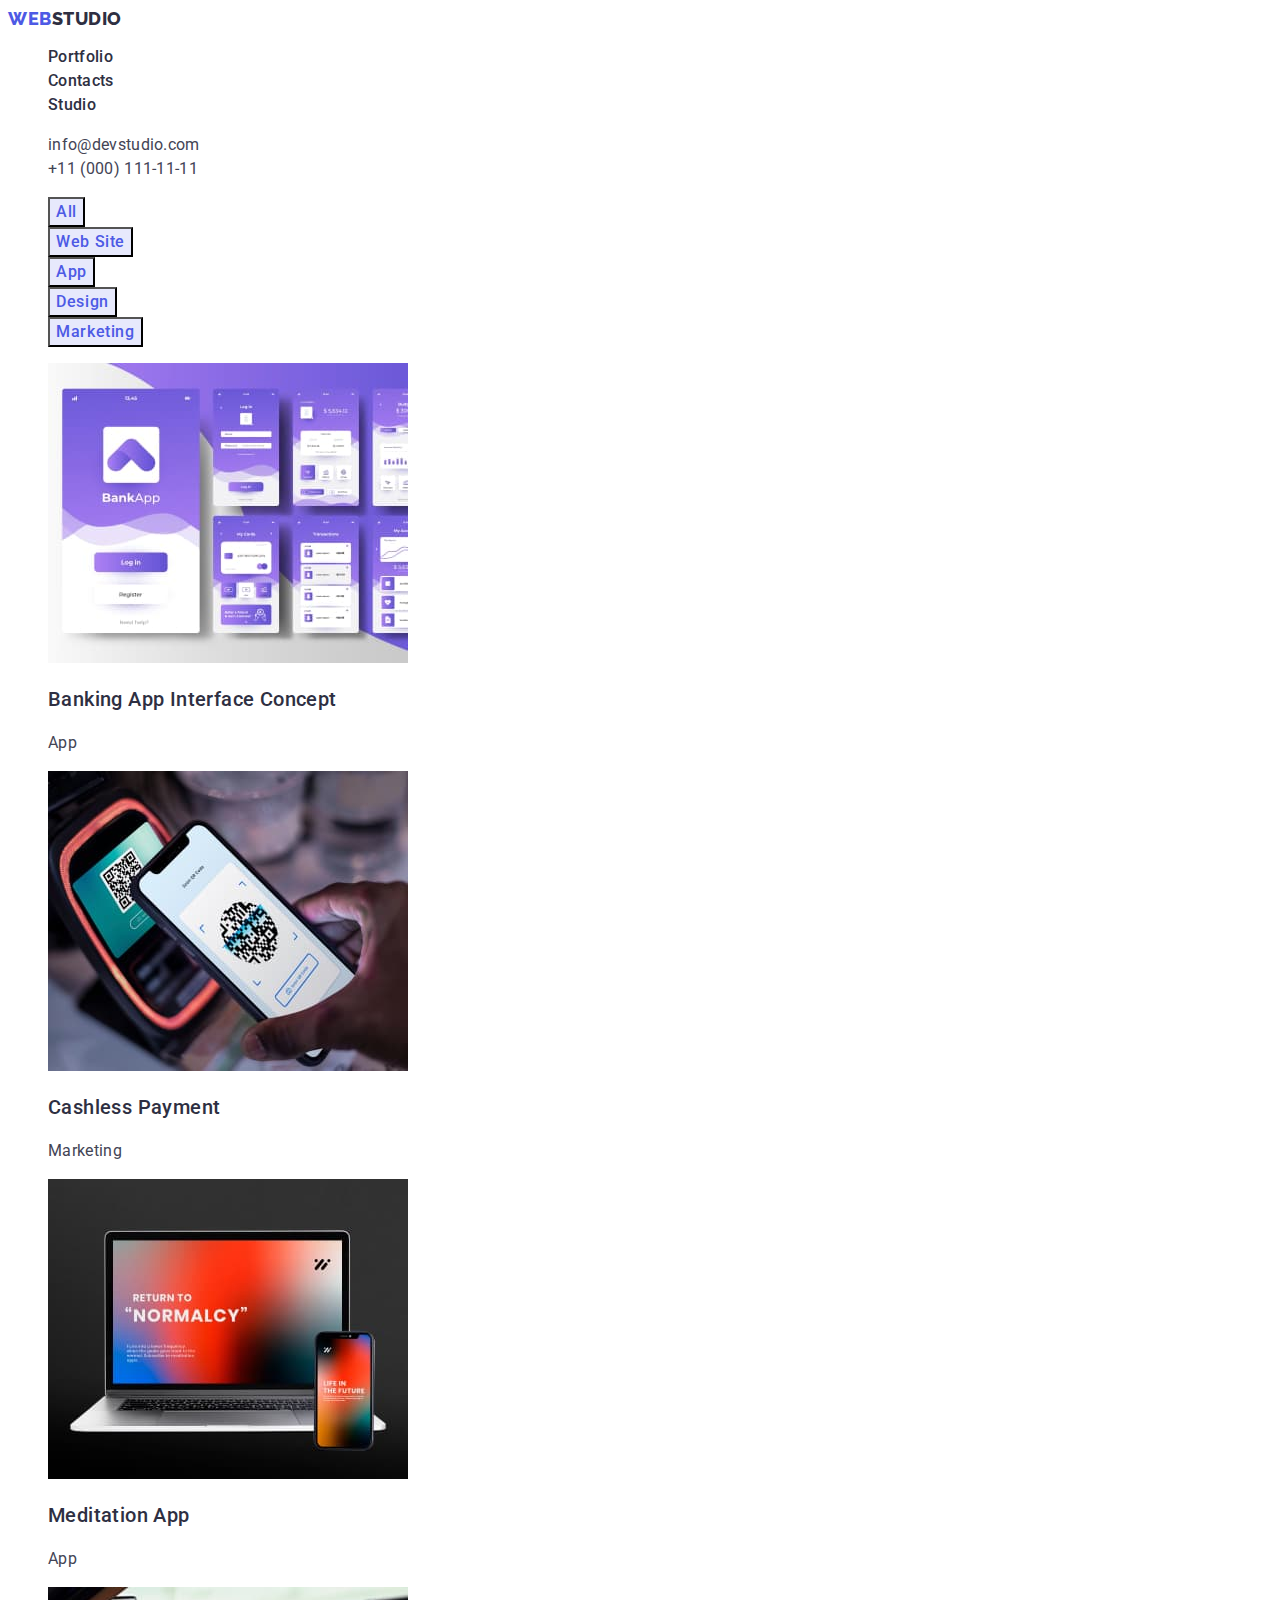
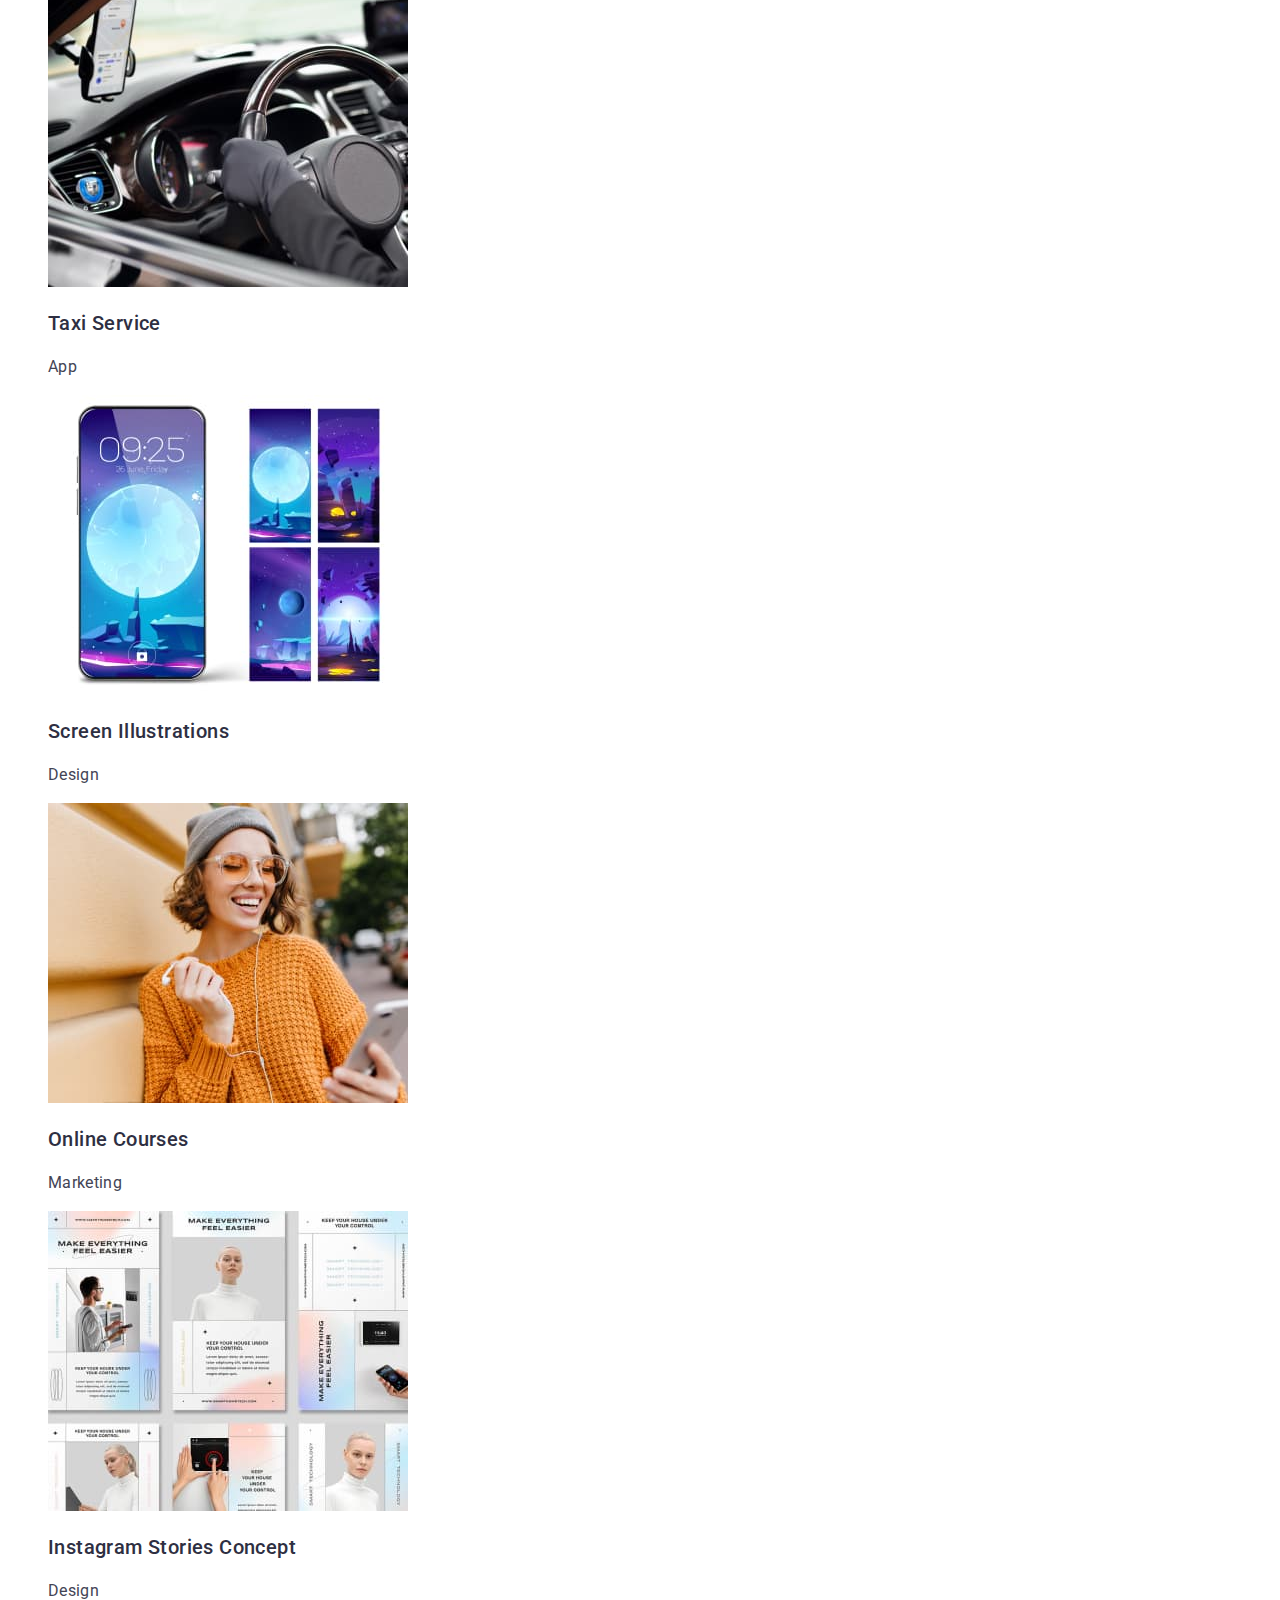
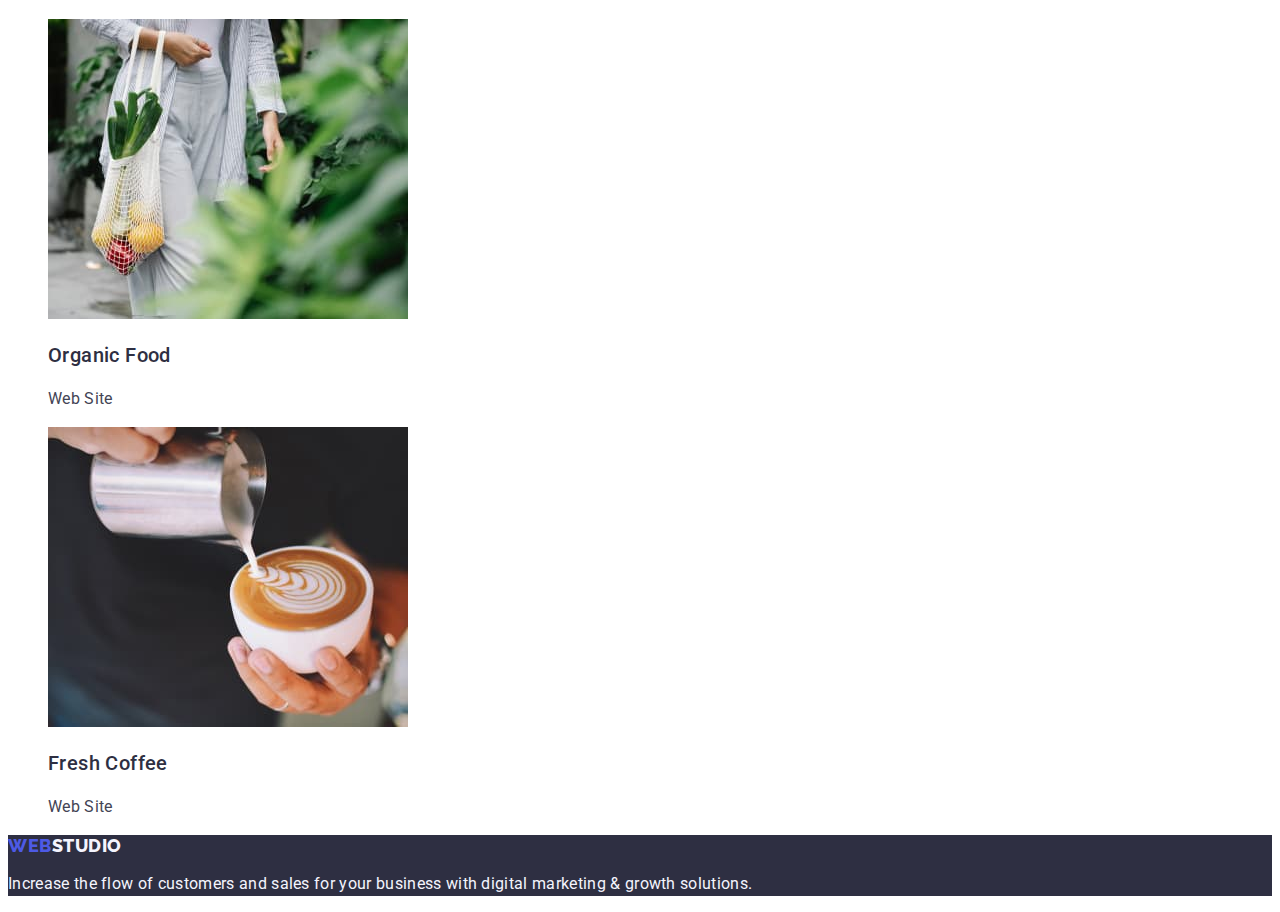
==== portfolio.html @ 5ce27ad2 "css-hm2" ====
<!DOCTYPE html>
<html lang="en">
  <head>
    <meta charset="UTF-8" />
    <meta http-equiv="X-UA-Compatible" content="IE=edge" />
    <meta name="viewport" content="width=device-width, initial-scale=1.0" />
    <title>Portfolio</title>
    <link rel="stylesheet" href="./css/styles.css" />
    <link rel="preconnect" href="https://fonts.googleapis.com" />
    <link rel="preconnect" href="https://fonts.gstatic.com" crossorigin />
    <link
      href="https://fonts.googleapis.com/css2?family=Raleway:wght@800&family=Roboto:wght@400;500;700&display=swap"
      rel="stylesheet"
    />
  </head>
  <body>
    <header class="header">
      <nav class="header-nav">
        <a class="logo link" href="./index.html"
          >Web<span class="logo-span h-span">Studio</span></a
        >
        <ul class="header-list list">
          <li class="header-address-item">
            <a class="header-link link" href="./portfolio.html">Portfolio</a>
          </li>
          <li class="header-address-item">
            <a class="header-link link" href="">Contacts</a>
          </li>
          <li class="header-address-item">
            <a class="header-link link" href="">Studio</a>
          </li>
        </ul>
      </nav>
      <address class="header-address">
        <ul class="header-address-list list">
          <li class="header-address-item">
            <a class="header-address-link link" href="mailto:info@devstudio.com"
              >info@devstudio.com</a
            ><br />
          </li>
          <li class="header-address-item">
            <a class="header-address-link link" href="tel:+110001111111"
              >+11 (000) 111-11-11</a
            >
          </li>
        </ul>
      </address>
    </header>

    <main>
      <h2 hidden>Menu</h2>
      <ul class="portfolio-list list">
        <li class="portfolio-item">
          <button class="portfolio-btn btn" type="button">All</button>
        </li>
        <li class="portfolio-item">
          <button class="portfolio-btn btn" type="button">Web Site</button>
        </li>
        <li class="portfolio-item">
          <button class="portfolio-btn btn" type="button">App</button>
        </li>
        <li class="portfolio-item">
          <button class="portfolio-btn btn" type="button">Design</button>
        </li>
        <li class="portfolio-item">
          <button class="portfolio-btn btn" type="button">Marketing</button>
        </li>
      </ul>

      <ul class="example-list list">
        <li class="example-item">
          <a class="example-link link" href="">
            <img
              src="./images/prt1.jpg"
              alt="banking app"
              width="360"
              height="300"
              class="example-img"
            />
            <h3 class="example-title third-title">
              Banking App Interface Concept
            </h3>
            <p class="example-text text">App</p>
          </a>
        </li>
        <li class="example-item">
          <a class="example-link link" href="">
            <img
              src="./images/prt2.jpg"
              alt="payment"
              width="360"
              height="300"
              class="example-img"
            />
            <h3 class="example-title third-title">Cashless Payment</h3>
            <p class="example-text text">Marketing</p>
          </a>
        </li>
        <li class="example-item">
          <a class="example-link link" href="">
            <img
              src="./images/prt3.jpg"
              alt="meditation app"
              width="360"
              height="300"
              class="example-img"
            />
            <h3 class="example-title third-title">Meditation App</h3>
            <p class="example-text text">App</p>
          </a>
        </li>
        <li class="example-item">
          <a class="example-link link" href="">
            <img
              src="./images/prt4.jpg"
              alt="taxi"
              width="360"
              height="300"
              class="example-img"
            />
            <h3 class="example-title third-title">Taxi Service</h3>
            <p class="example-text text">App</p>
          </a>
        </li>
        <li class="example-item">
          <a class="example-link link" href="">
            <img
              src="./images/prt5.jpg"
              alt="screen"
              width="360"
              height="300"
              class="example-img"
            />
            <h3 class="example-title third-title">Screen Illustrations</h3>
            <p class="example-text text">Design</p>
          </a>
        </li>
        <li class="example-item">
          <a class="example-link link" href="">
            <img
              src="./images/prt6.jpg"
              alt="online courses"
              width="360"
              height="300"
              class="example-img"
            />
            <h3 class="example-title third-title">Online Courses</h3>
            <p class="example-text text">Marketing</p>
          </a>
        </li>
        <li class="example-item">
          <a class="example-link link" href="">
            <img
              src="./images/prt7.jpg"
              alt="instagram stories"
              width="360"
              height="300"
              class="example-img"
            />
            <h3 class="example-title third-title">Instagram Stories Concept</h3>
            <p class="example-text text">Design</p>
          </a>
        </li>
        <li class="example-item">
          <a class="example-link link" href="">
            <img
              src="./images/prt8.jpg"
              alt="healthy food"
              width="360"
              height="300"
              class="example-img"
            />
            <h3 class="example-title third-title">Organic Food</h3>
            <p class="example-text text">Web Site</p>
          </a>
        </li>
        <li class="example-item">
          <a class="example-link link" href="">
            <img
              src="./images/prt9.jpg"
              alt="coffee"
              width="360"
              height="300"
              class="example-img"
            />
            <h3 class="example-title third-title">Fresh Coffee</h3>
            <p class="example-text text">Web Site</p>
          </a>
        </li>
      </ul>
    </main>

    <footer class="footer">
      <a class="logo link" href="./index.html"
        >Web<span class="logo-span f-span">Studio</span></a
      >
      <p class="footer-text">
        Increase the flow of customers and sales for your business with digital
        marketing & growth solutions.
      </p>
    </footer>
  </body>
</html>
---- css/styles.css ----
body {
    font-family: 'Roboto', sans-serif;
    color: #434455;
}

.list {
    list-style: none;
}

.link {
    text-decoration: none;
}

:root {
    --title-color: #2E2F42;
    --typical-lh: 1.5;
}

.second-title {
    font-size: 36px;
    line-height: 1.11;
    letter-spacing: 0.02em;
    color: var(--title-color);
}

.third-title {
    font-weight: 500;
    font-size: 20px;
    line-height: 1.2;
    letter-spacing: 0.02em;
    color: var(--title-color);
}

.text {
    font-size: 16px;
    line-height: var(--typical-lh);
    letter-spacing: 0.02em;
}

.btn {
    font-family: inherit;
    font-weight: 500;
    font-size: 16px;
    line-height: var(--typical-lh);
    letter-spacing: 0.04em;
    cursor: pointer;
}

/*-----------HEADER-------------*/

.header {}

.header-nav {}

.logo {
    font-family: 'Raleway', sans-serif;
    font-weight: 800;
    font-size: 18px;
    line-height: 1, 17;
    letter-spacing: 0.03em;
    text-transform: uppercase;
    color: #4d5ae5;
}

.logo-span {
    font-family: 'Raleway', sans-serif;
    font-weight: 800;
    font-size: 18px;
    line-height: 1.17;
    letter-spacing: 0.03em;
    text-transform: uppercase;
}

.h-span {
    color: #2E2F42;
}

.header-list {}

.header-address-item {}

.header-link {
    font-weight: 500;
    font-size: 16px;
    line-height: var(--typical-lh);
    letter-spacing: 0.02em;
    color: var(--title-color);
}

.header-link:is(:hover, :focus) {
    color: #404BBF;
}

.header-address {}

.header-address-list {}

.header-address-item {}

.header-address-link {
    font-style: normal;
    font-size: 16px;
    line-height: var(--typical-lh);
    letter-spacing: 0.02em;
    color: #434455;
}

.header-address-link:is(:hover, :focus) {
    color: #404BBF;
}

/*-----------HERO-------------*/

.hero {
    background-color: #2E2F42;
}

.hero-title {
    font-weight: 700;
    font-size: 56px;
    line-height: 1.07;
    letter-spacing: 0.02em;
    color: #FFFFFF;
}

.hero-btn {
    background-color: #4D5AE5;
    color: #FFFFFF;
}

.hero-btn:is(:hover, :focus) {
    background-color: #404BBF;
}

/*-----------BENEFITS-------------*/

.benefits {}

.benefits-list {}

.benefits-item {}

.benefits-item-title {}

.benefits-item-text {}

/*-----------WORKS-------------*/

.works {}

.works-title {}

.works-list {}

.works-item {}

.works-item-img {}

/*-----------TEAM-------------*/

.team {
    background-color: #F4F4FD;
    ;
}

.team-title {}

.team-list {}

.team-item {
    background-color: #FFFFFF;
}

.team-item-img {}

.team-item-name {}

.team-item-text {}


/*-----------PORTFOLIO-------------*/
/*--------------MENU-------------*/

.portfolio {}

.portfolio-list {}

.portfolio-item {}

.portfolio-btn {
    background-color: #E7E9FC;
    color: #4D5AE5;

}

.portfolio-btn:is(:hover, :focus) {
    background-color: #404BBF;
    color: #FFFFFF;
}

.example-list {}

.example-item {}

.example-link {}

.example-img {}

.example-title {}

.example-text {
    color: #434455;
}


/*-----------FOOTER-------------*/

.footer {
    background-color: var(--title-color);
}

.f-span {
    color: #F4F4FD;
}

.footer-text {
    font-size: 16px;
    line-height: var(--typical-lh);
    letter-spacing: 0.02em;
    color: #F4F4FD;
}
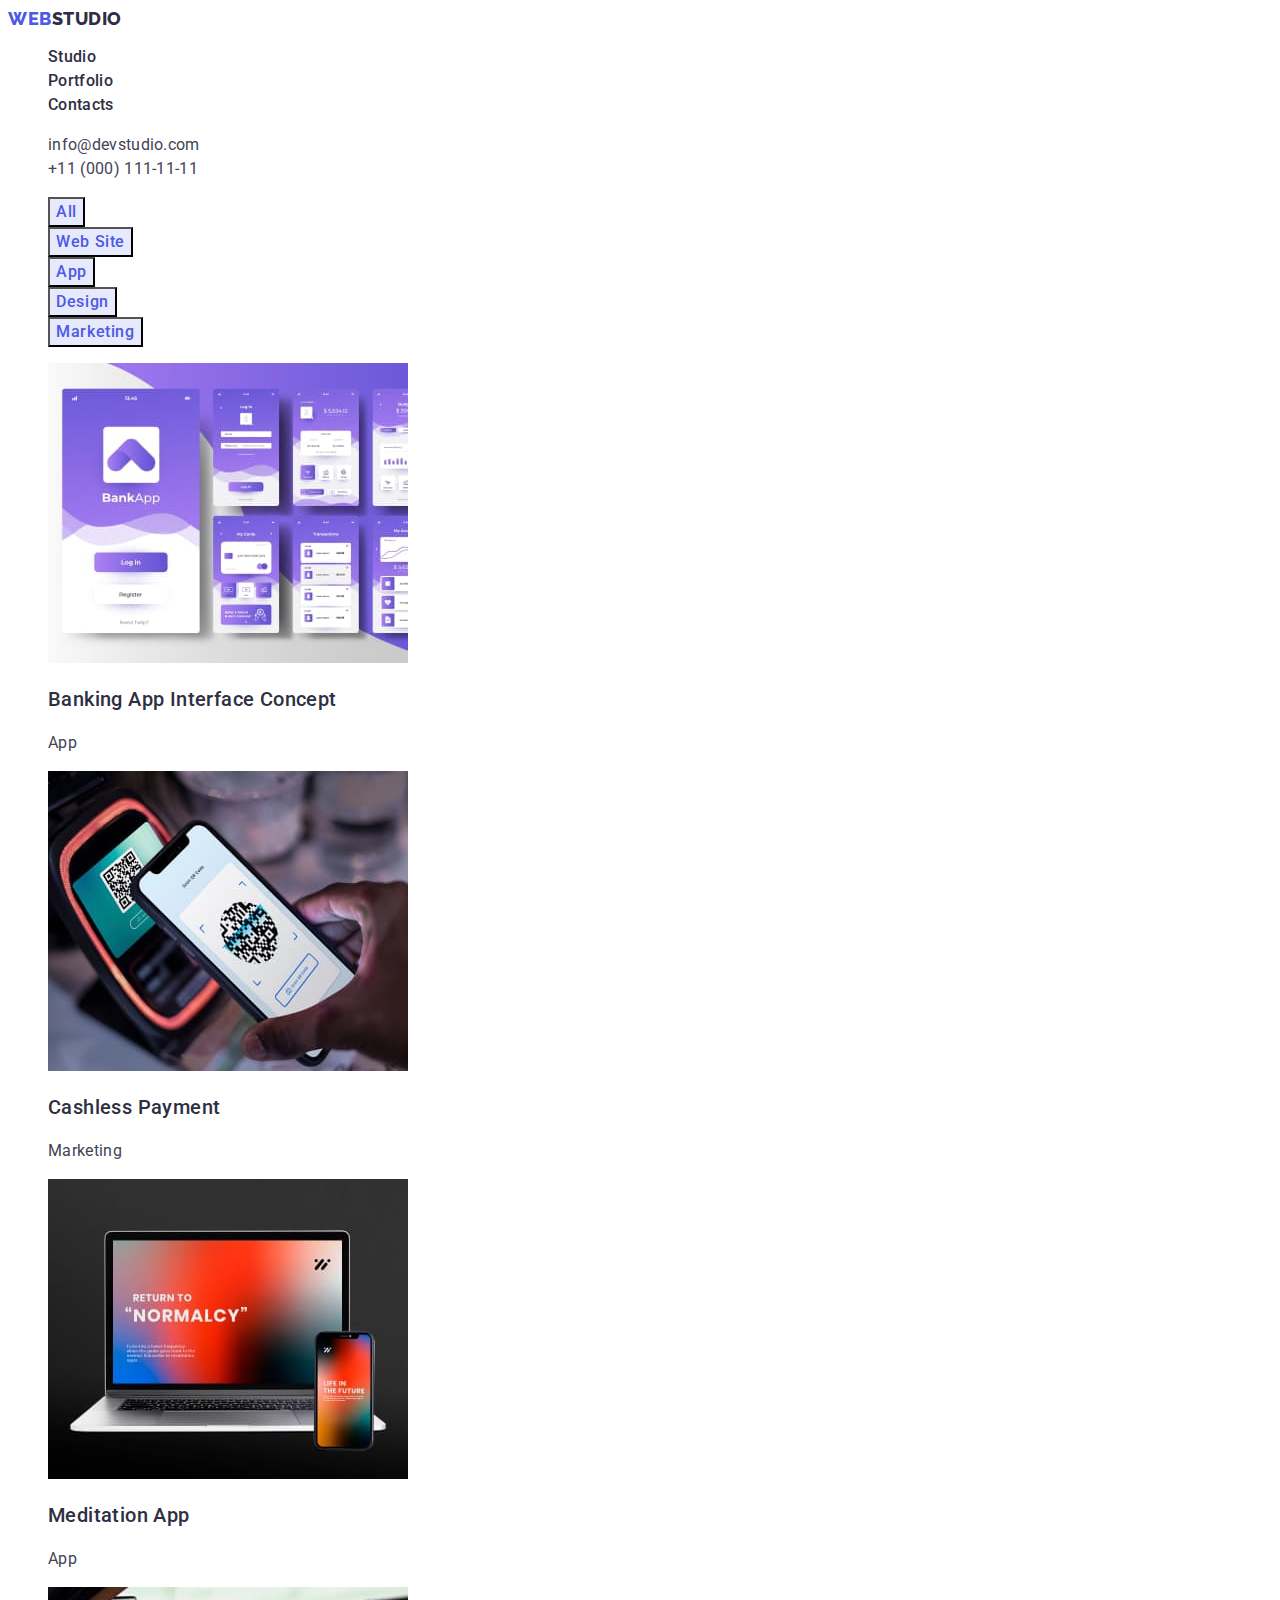
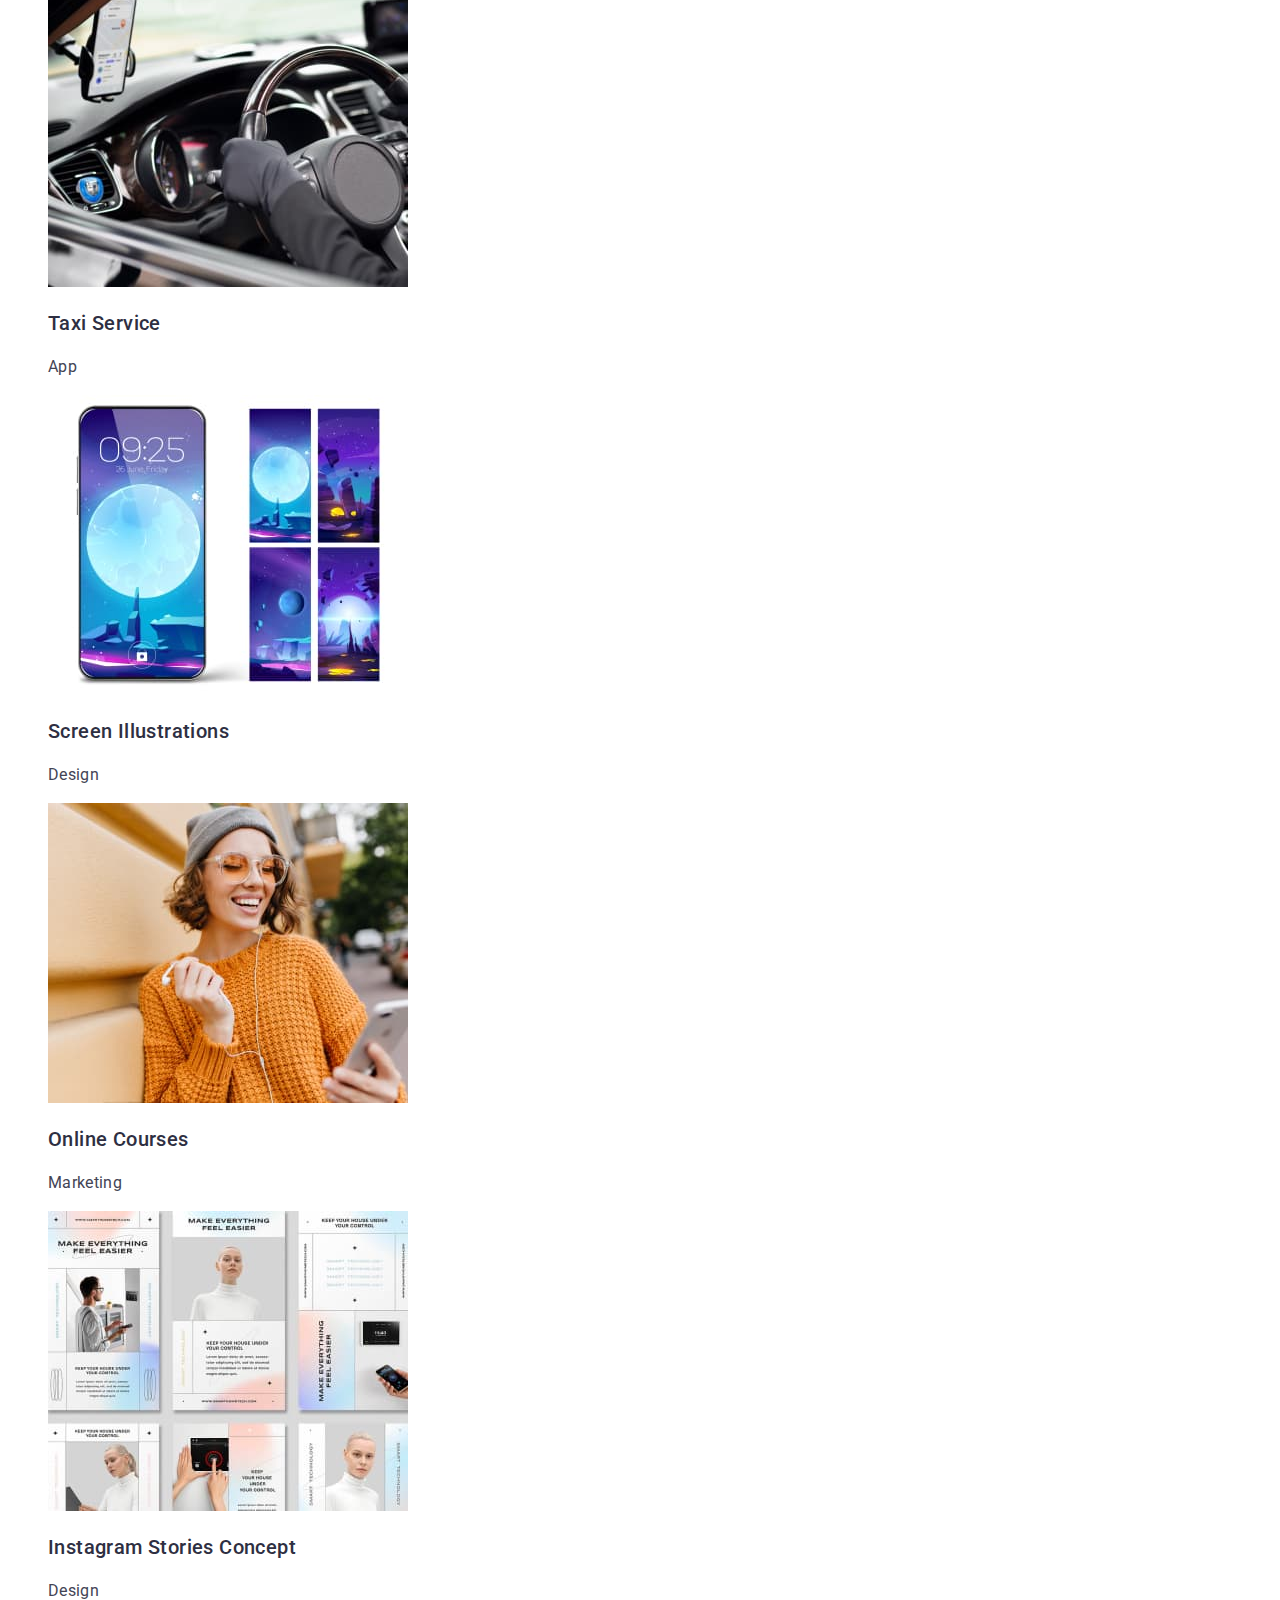
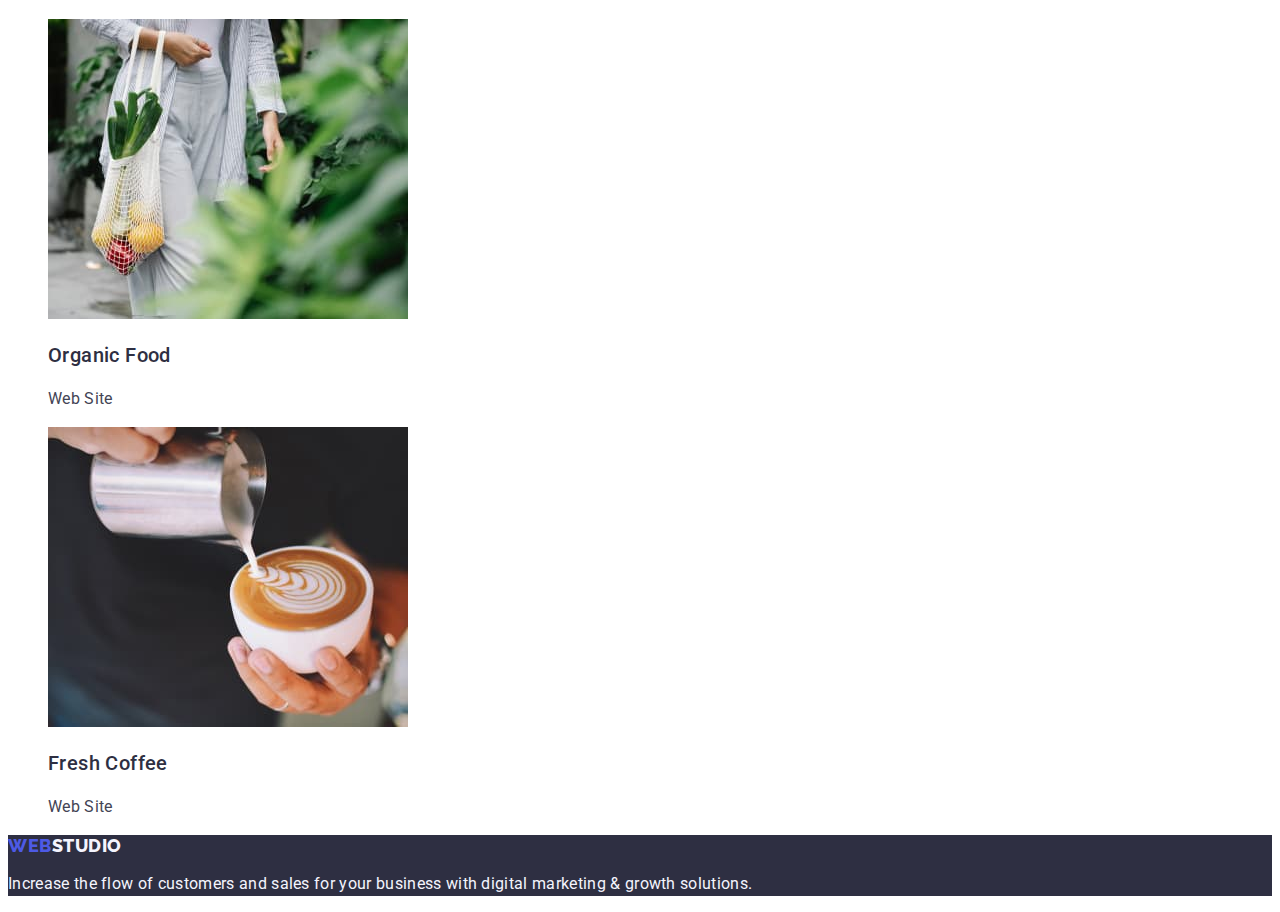
==== commit 5d1000cf: "fix-hm2" ====
--- a/portfolio.html
+++ b/portfolio.html
@@ -21,13 +21,13 @@
         >
         <ul class="header-list list">
           <li class="header-address-item">
+            <a class="header-link link" href="./index.html">Studio</a>
+          </li>
+          <li class="header-address-item">
             <a class="header-link link" href="./portfolio.html">Portfolio</a>
           </li>
           <li class="header-address-item">
             <a class="header-link link" href="">Contacts</a>
-          </li>
-          <li class="header-address-item">
-            <a class="header-link link" href="">Studio</a>
           </li>
         </ul>
       </nav>
@@ -48,146 +48,150 @@
     </header>
 
     <main>
-      <h2 hidden>Menu</h2>
-      <ul class="portfolio-list list">
-        <li class="portfolio-item">
-          <button class="portfolio-btn btn" type="button">All</button>
-        </li>
-        <li class="portfolio-item">
-          <button class="portfolio-btn btn" type="button">Web Site</button>
-        </li>
-        <li class="portfolio-item">
-          <button class="portfolio-btn btn" type="button">App</button>
-        </li>
-        <li class="portfolio-item">
-          <button class="portfolio-btn btn" type="button">Design</button>
-        </li>
-        <li class="portfolio-item">
-          <button class="portfolio-btn btn" type="button">Marketing</button>
-        </li>
-      </ul>
+      <section>
+        <h1 hidden="">Menu</h1>
+        <ul class="portfolio-list list">
+          <li class="portfolio-item">
+            <button class="portfolio-btn btn" type="button">All</button>
+          </li>
+          <li class="portfolio-item">
+            <button class="portfolio-btn btn" type="button">Web Site</button>
+          </li>
+          <li class="portfolio-item">
+            <button class="portfolio-btn btn" type="button">App</button>
+          </li>
+          <li class="portfolio-item">
+            <button class="portfolio-btn btn" type="button">Design</button>
+          </li>
+          <li class="portfolio-item">
+            <button class="portfolio-btn btn" type="button">Marketing</button>
+          </li>
+        </ul>
 
-      <ul class="example-list list">
-        <li class="example-item">
-          <a class="example-link link" href="">
-            <img
-              src="./images/prt1.jpg"
-              alt="banking app"
-              width="360"
-              height="300"
-              class="example-img"
-            />
-            <h3 class="example-title third-title">
-              Banking App Interface Concept
-            </h3>
-            <p class="example-text text">App</p>
-          </a>
-        </li>
-        <li class="example-item">
-          <a class="example-link link" href="">
-            <img
-              src="./images/prt2.jpg"
-              alt="payment"
-              width="360"
-              height="300"
-              class="example-img"
-            />
-            <h3 class="example-title third-title">Cashless Payment</h3>
-            <p class="example-text text">Marketing</p>
-          </a>
-        </li>
-        <li class="example-item">
-          <a class="example-link link" href="">
-            <img
-              src="./images/prt3.jpg"
-              alt="meditation app"
-              width="360"
-              height="300"
-              class="example-img"
-            />
-            <h3 class="example-title third-title">Meditation App</h3>
-            <p class="example-text text">App</p>
-          </a>
-        </li>
-        <li class="example-item">
-          <a class="example-link link" href="">
-            <img
-              src="./images/prt4.jpg"
-              alt="taxi"
-              width="360"
-              height="300"
-              class="example-img"
-            />
-            <h3 class="example-title third-title">Taxi Service</h3>
-            <p class="example-text text">App</p>
-          </a>
-        </li>
-        <li class="example-item">
-          <a class="example-link link" href="">
-            <img
-              src="./images/prt5.jpg"
-              alt="screen"
-              width="360"
-              height="300"
-              class="example-img"
-            />
-            <h3 class="example-title third-title">Screen Illustrations</h3>
-            <p class="example-text text">Design</p>
-          </a>
-        </li>
-        <li class="example-item">
-          <a class="example-link link" href="">
-            <img
-              src="./images/prt6.jpg"
-              alt="online courses"
-              width="360"
-              height="300"
-              class="example-img"
-            />
-            <h3 class="example-title third-title">Online Courses</h3>
-            <p class="example-text text">Marketing</p>
-          </a>
-        </li>
-        <li class="example-item">
-          <a class="example-link link" href="">
-            <img
-              src="./images/prt7.jpg"
-              alt="instagram stories"
-              width="360"
-              height="300"
-              class="example-img"
-            />
-            <h3 class="example-title third-title">Instagram Stories Concept</h3>
-            <p class="example-text text">Design</p>
-          </a>
-        </li>
-        <li class="example-item">
-          <a class="example-link link" href="">
-            <img
-              src="./images/prt8.jpg"
-              alt="healthy food"
-              width="360"
-              height="300"
-              class="example-img"
-            />
-            <h3 class="example-title third-title">Organic Food</h3>
-            <p class="example-text text">Web Site</p>
-          </a>
-        </li>
-        <li class="example-item">
-          <a class="example-link link" href="">
-            <img
-              src="./images/prt9.jpg"
-              alt="coffee"
-              width="360"
-              height="300"
-              class="example-img"
-            />
-            <h3 class="example-title third-title">Fresh Coffee</h3>
-            <p class="example-text text">Web Site</p>
-          </a>
-        </li>
-      </ul>
+        <ul class="example-list list">
+          <li class="example-item">
+            <a class="example-link link" href="">
+              <img
+                src="./images/prt1.jpg"
+                alt="banking app"
+                width="360"
+                height="300"
+                class="example-img"
+              />
+              <h3 class="example-title third-title">
+                Banking App Interface Concept
+              </h3>
+              <p class="example-text text">App</p>
+            </a>
+          </li>
+          <li class="example-item">
+            <a class="example-link link" href="">
+              <img
+                src="./images/prt2.jpg"
+                alt="payment"
+                width="360"
+                height="300"
+                class="example-img"
+              />
+              <h3 class="example-title third-title">Cashless Payment</h3>
+              <p class="example-text text">Marketing</p>
+            </a>
+          </li>
+          <li class="example-item">
+            <a class="example-link link" href="">
+              <img
+                src="./images/prt3.jpg"
+                alt="meditation app"
+                width="360"
+                height="300"
+                class="example-img"
+              />
+              <h3 class="example-title third-title">Meditation App</h3>
+              <p class="example-text text">App</p>
+            </a>
+          </li>
+          <li class="example-item">
+            <a class="example-link link" href="">
+              <img
+                src="./images/prt4.jpg"
+                alt="taxi"
+                width="360"
+                height="300"
+                class="example-img"
+              />
+              <h3 class="example-title third-title">Taxi Service</h3>
+              <p class="example-text text">App</p>
+            </a>
+          </li>
+          <li class="example-item">
+            <a class="example-link link" href="">
+              <img
+                src="./images/prt5.jpg"
+                alt="screen"
+                width="360"
+                height="300"
+                class="example-img"
+              />
+              <h3 class="example-title third-title">Screen Illustrations</h3>
+              <p class="example-text text">Design</p>
+            </a>
+          </li>
+          <li class="example-item">
+            <a class="example-link link" href="">
+              <img
+                src="./images/prt6.jpg"
+                alt="online courses"
+                width="360"
+                height="300"
+                class="example-img"
+              />
+              <h3 class="example-title third-title">Online Courses</h3>
+              <p class="example-text text">Marketing</p>
+            </a>
+          </li>
+          <li class="example-item">
+            <a class="example-link link" href="">
+              <img
+                src="./images/prt7.jpg"
+                alt="instagram stories"
+                width="360"
+                height="300"
+                class="example-img"
+              />
+              <h3 class="example-title third-title">
+                Instagram Stories Concept
+              </h3>
+              <p class="example-text text">Design</p>
+            </a>
+          </li>
+          <li class="example-item">
+            <a class="example-link link" href="">
+              <img
+                src="./images/prt8.jpg"
+                alt="healthy food"
+                width="360"
+                height="300"
+                class="example-img"
+              />
+              <h3 class="example-title third-title">Organic Food</h3>
+              <p class="example-text text">Web Site</p>
+            </a>
+          </li>
+          <li class="example-item">
+            <a class="example-link link" href="">
+              <img
+                src="./images/prt9.jpg"
+                alt="coffee"
+                width="360"
+                height="300"
+                class="example-img"
+              />
+              <h3 class="example-title third-title">Fresh Coffee</h3>
+              <p class="example-text text">Web Site</p>
+            </a>
+          </li>
+        </ul>
+      </section>
     </main>
 
     <footer class="footer">
--- a/css/styles.css
+++ b/css/styles.css
@@ -1,6 +1,7 @@
 body {
     font-family: 'Roboto', sans-serif;
     color: #434455;
+    background-color: var(--background-color);
 }
 
 .list {
@@ -14,12 +15,15 @@
 :root {
     --title-color: #2E2F42;
     --typical-lh: 1.5;
+    --background-color: #FFFFFF
 }
 
 .second-title {
     font-size: 36px;
     line-height: 1.11;
     letter-spacing: 0.02em;
+    text-align: center;
+    text-transform: capitalize;
     color: var(--title-color);
 }
 
@@ -56,7 +60,7 @@
     font-family: 'Raleway', sans-serif;
     font-weight: 800;
     font-size: 18px;
-    line-height: 1, 17;
+    line-height: 1.17;
     letter-spacing: 0.03em;
     text-transform: uppercase;
     color: #4d5ae5;
@@ -91,14 +95,15 @@
     color: #404BBF;
 }
 
-.header-address {}
+.header-address {
+    font-style: normal;
+}
 
 .header-address-list {}
 
 .header-address-item {}
 
 .header-address-link {
-    font-style: normal;
     font-size: 16px;
     line-height: var(--typical-lh);
     letter-spacing: 0.02em;
@@ -120,6 +125,7 @@
     font-size: 56px;
     line-height: 1.07;
     letter-spacing: 0.02em;
+    text-align: center;
     color: #FFFFFF;
 }
 
@@ -136,6 +142,20 @@
 
 .benefits {}
 
+.visually-hidden {
+    position: absolute;
+    width: 1px;
+    height: 1px;
+    margin: -1px;
+    border: 0;
+    padding: 0;
+
+    white-space: nowrap;
+    clip-path: inset(100%);
+    clip: rect(0 0 0 0);
+    overflow: hidden;
+}
+
 .benefits-list {}
 
 .benefits-item {}
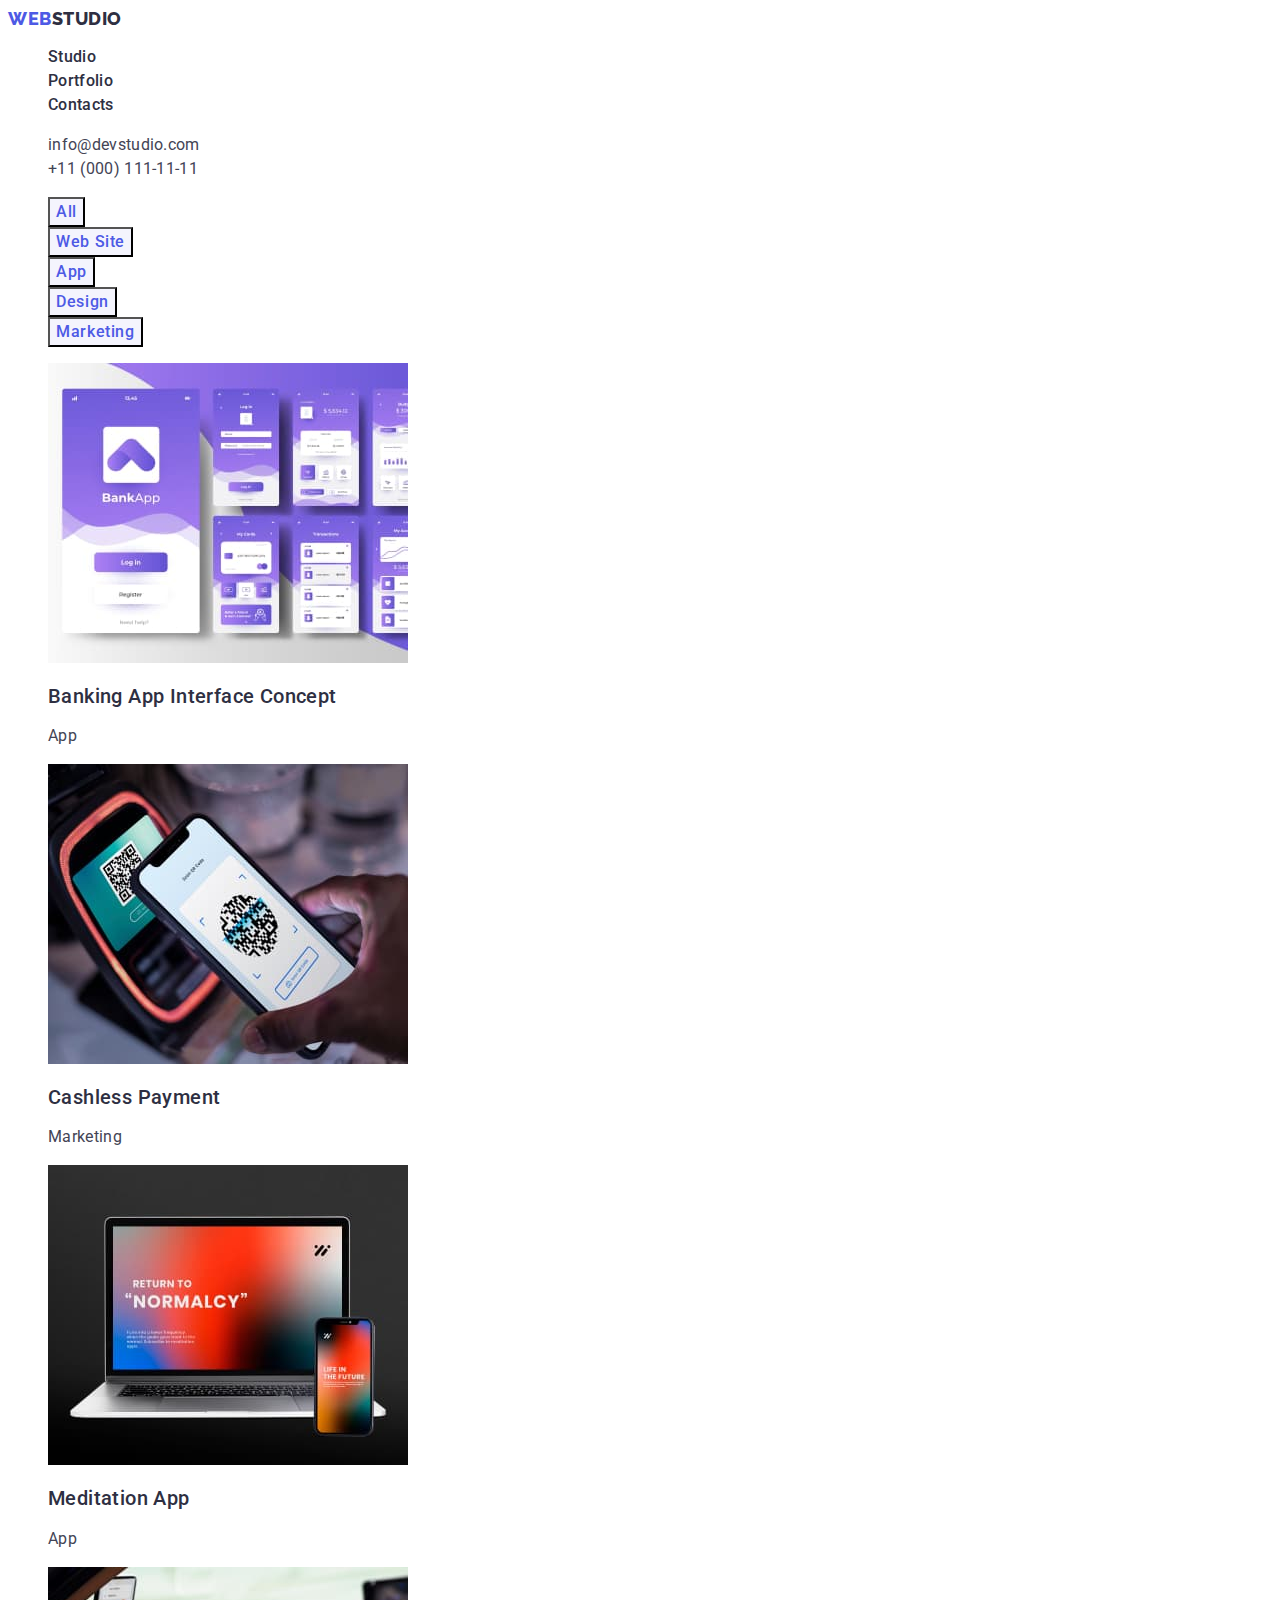
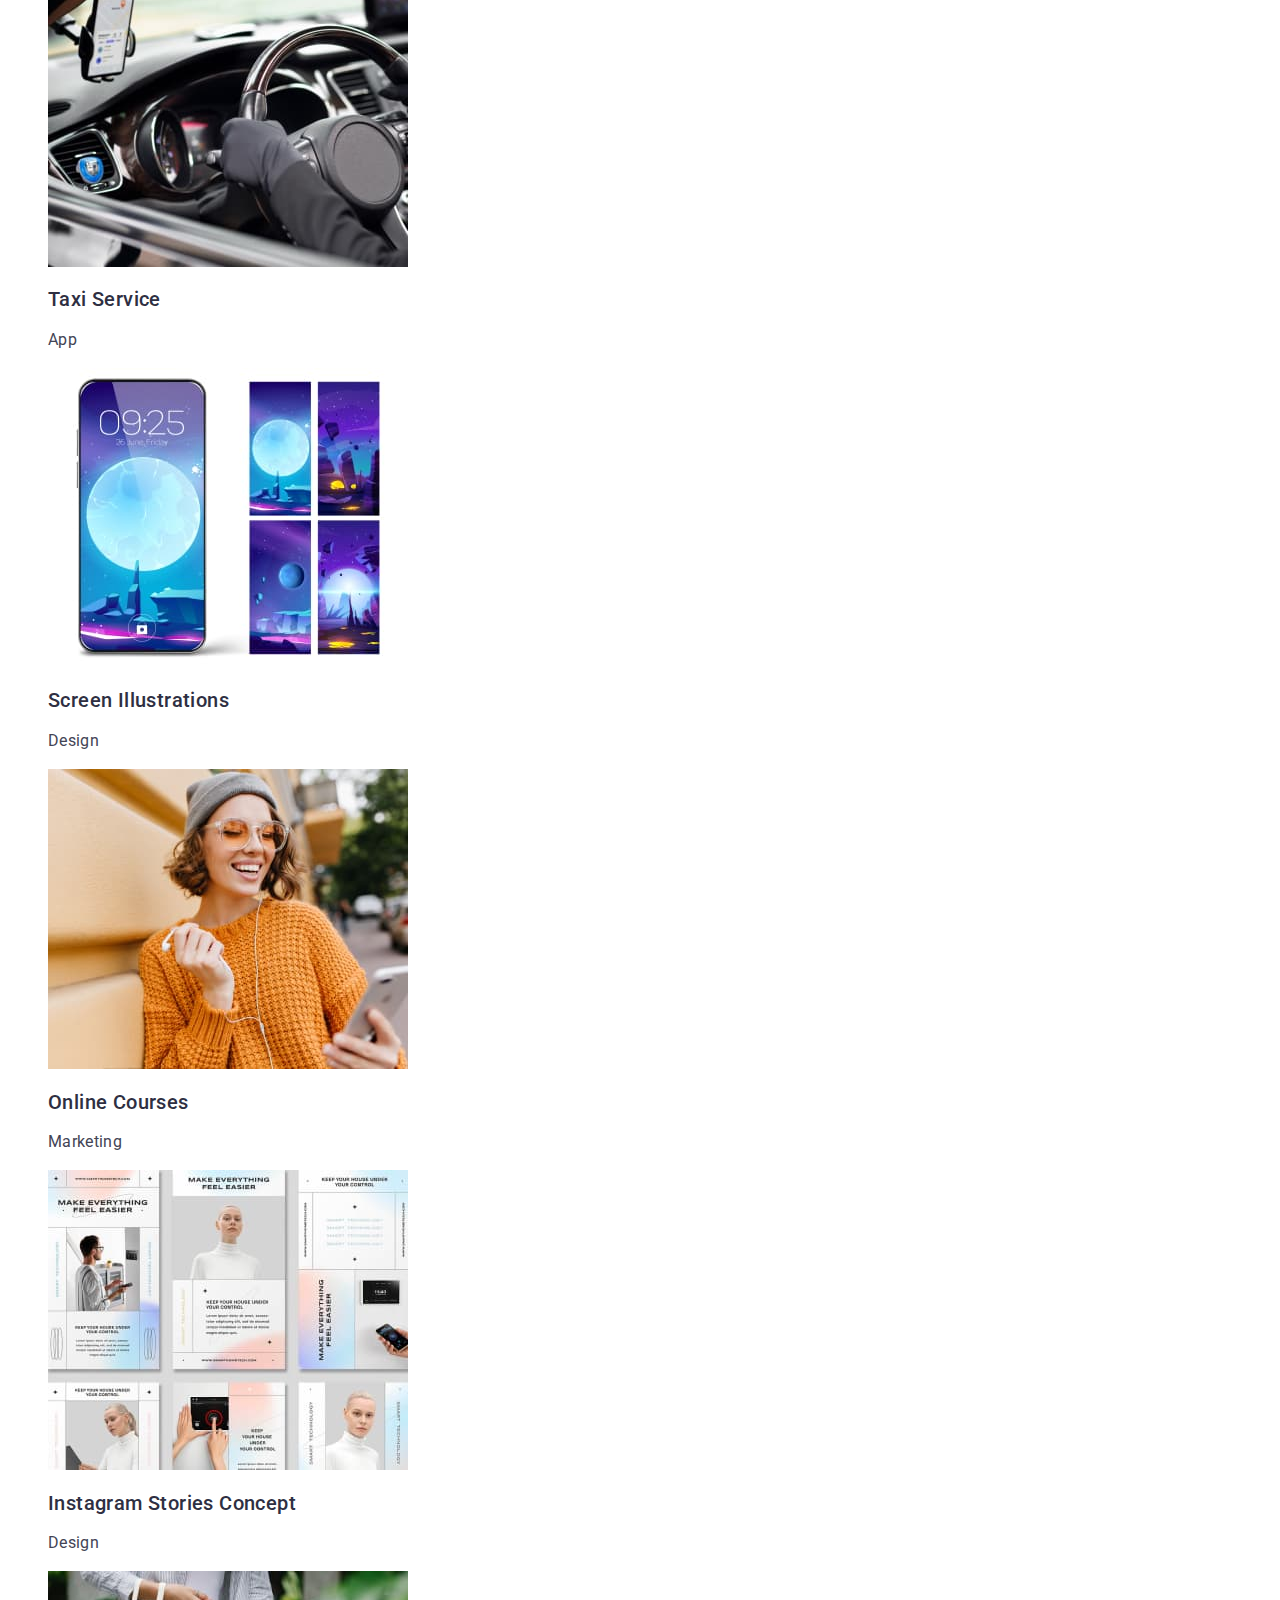
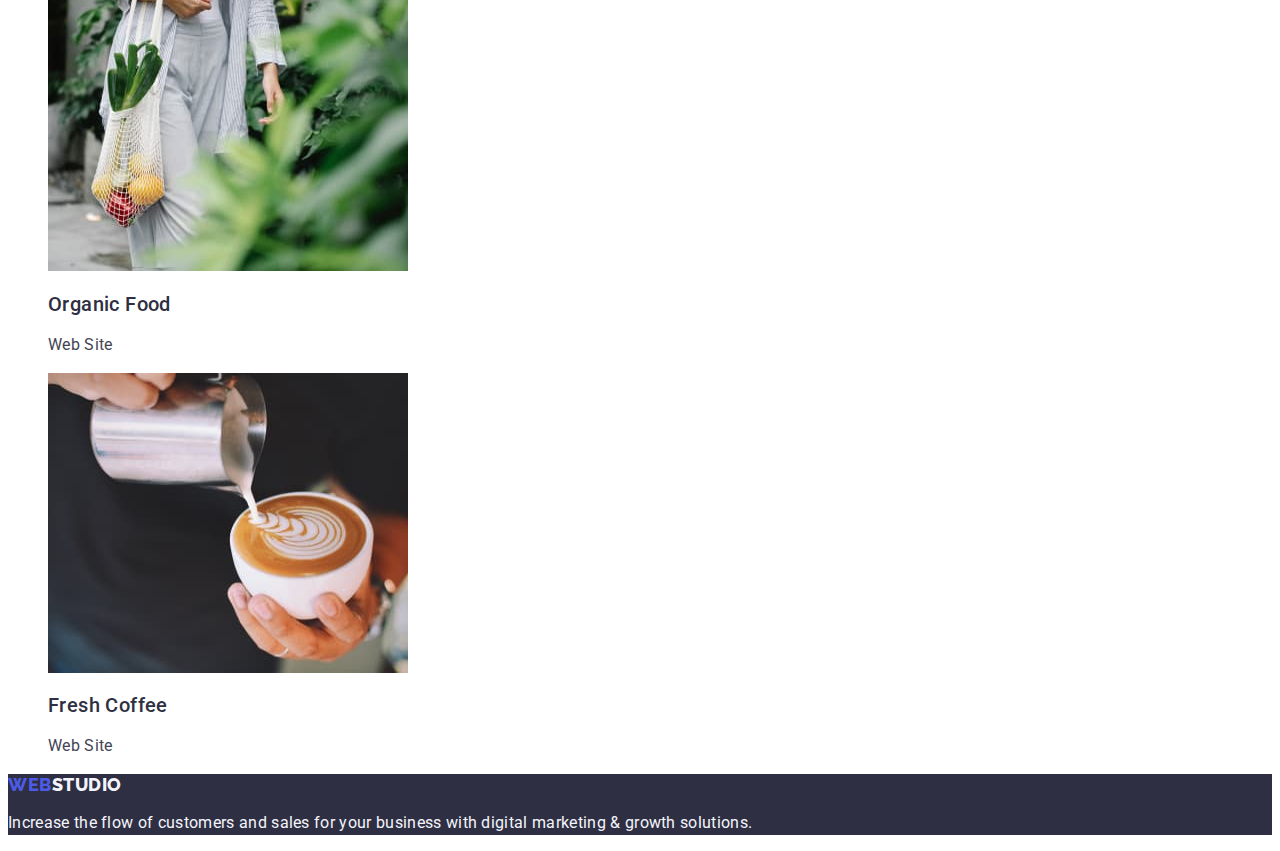
==== commit dc77c15e: "fix2-hm2" ====
--- a/portfolio.html
+++ b/portfolio.html
@@ -78,9 +78,9 @@
                 height="300"
                 class="example-img"
               />
-              <h3 class="example-title third-title">
+              <h2 class="example-title third-title">
                 Banking App Interface Concept
-              </h3>
+              </h2>
               <p class="example-text text">App</p>
             </a>
           </li>
@@ -93,7 +93,7 @@
                 height="300"
                 class="example-img"
               />
-              <h3 class="example-title third-title">Cashless Payment</h3>
+              <h2 class="example-title third-title">Cashless Payment</h2>
               <p class="example-text text">Marketing</p>
             </a>
           </li>
@@ -106,7 +106,7 @@
                 height="300"
                 class="example-img"
               />
-              <h3 class="example-title third-title">Meditation App</h3>
+              <h2 class="example-title third-title">Meditation App</h2>
               <p class="example-text text">App</p>
             </a>
           </li>
@@ -119,7 +119,7 @@
                 height="300"
                 class="example-img"
               />
-              <h3 class="example-title third-title">Taxi Service</h3>
+              <h2 class="example-title third-title">Taxi Service</h2>
               <p class="example-text text">App</p>
             </a>
           </li>
@@ -132,7 +132,7 @@
                 height="300"
                 class="example-img"
               />
-              <h3 class="example-title third-title">Screen Illustrations</h3>
+              <h2 class="example-title third-title">Screen Illustrations</h2>
               <p class="example-text text">Design</p>
             </a>
           </li>
@@ -145,7 +145,7 @@
                 height="300"
                 class="example-img"
               />
-              <h3 class="example-title third-title">Online Courses</h3>
+              <h2 class="example-title third-title">Online Courses</h2>
               <p class="example-text text">Marketing</p>
             </a>
           </li>
@@ -158,9 +158,9 @@
                 height="300"
                 class="example-img"
               />
-              <h3 class="example-title third-title">
+              <h2 class="example-title third-title">
                 Instagram Stories Concept
-              </h3>
+              </h2>
               <p class="example-text text">Design</p>
             </a>
           </li>
@@ -173,7 +173,7 @@
                 height="300"
                 class="example-img"
               />
-              <h3 class="example-title third-title">Organic Food</h3>
+              <h2 class="example-title third-title">Organic Food</h2>
               <p class="example-text text">Web Site</p>
             </a>
           </li>
@@ -186,7 +186,7 @@
                 height="300"
                 class="example-img"
               />
-              <h3 class="example-title third-title">Fresh Coffee</h3>
+              <h2 class="example-title third-title">Fresh Coffee</h2>
               <p class="example-text text">Web Site</p>
             </a>
           </li>
--- a/css/styles.css
+++ b/css/styles.css
@@ -142,19 +142,7 @@
 
 .benefits {}
 
-.visually-hidden {
-    position: absolute;
-    width: 1px;
-    height: 1px;
-    margin: -1px;
-    border: 0;
-    padding: 0;
-
-    white-space: nowrap;
-    clip-path: inset(100%);
-    clip: rect(0 0 0 0);
-    overflow: hidden;
-}
+.benefitst-title {}
 
 .benefits-list {}
 
@@ -208,7 +196,7 @@
 .portfolio-item {}
 
 .portfolio-btn {
-    background-color: #E7E9FC;
+    background-color: #F4F4FD;
     color: #4D5AE5;
 
 }
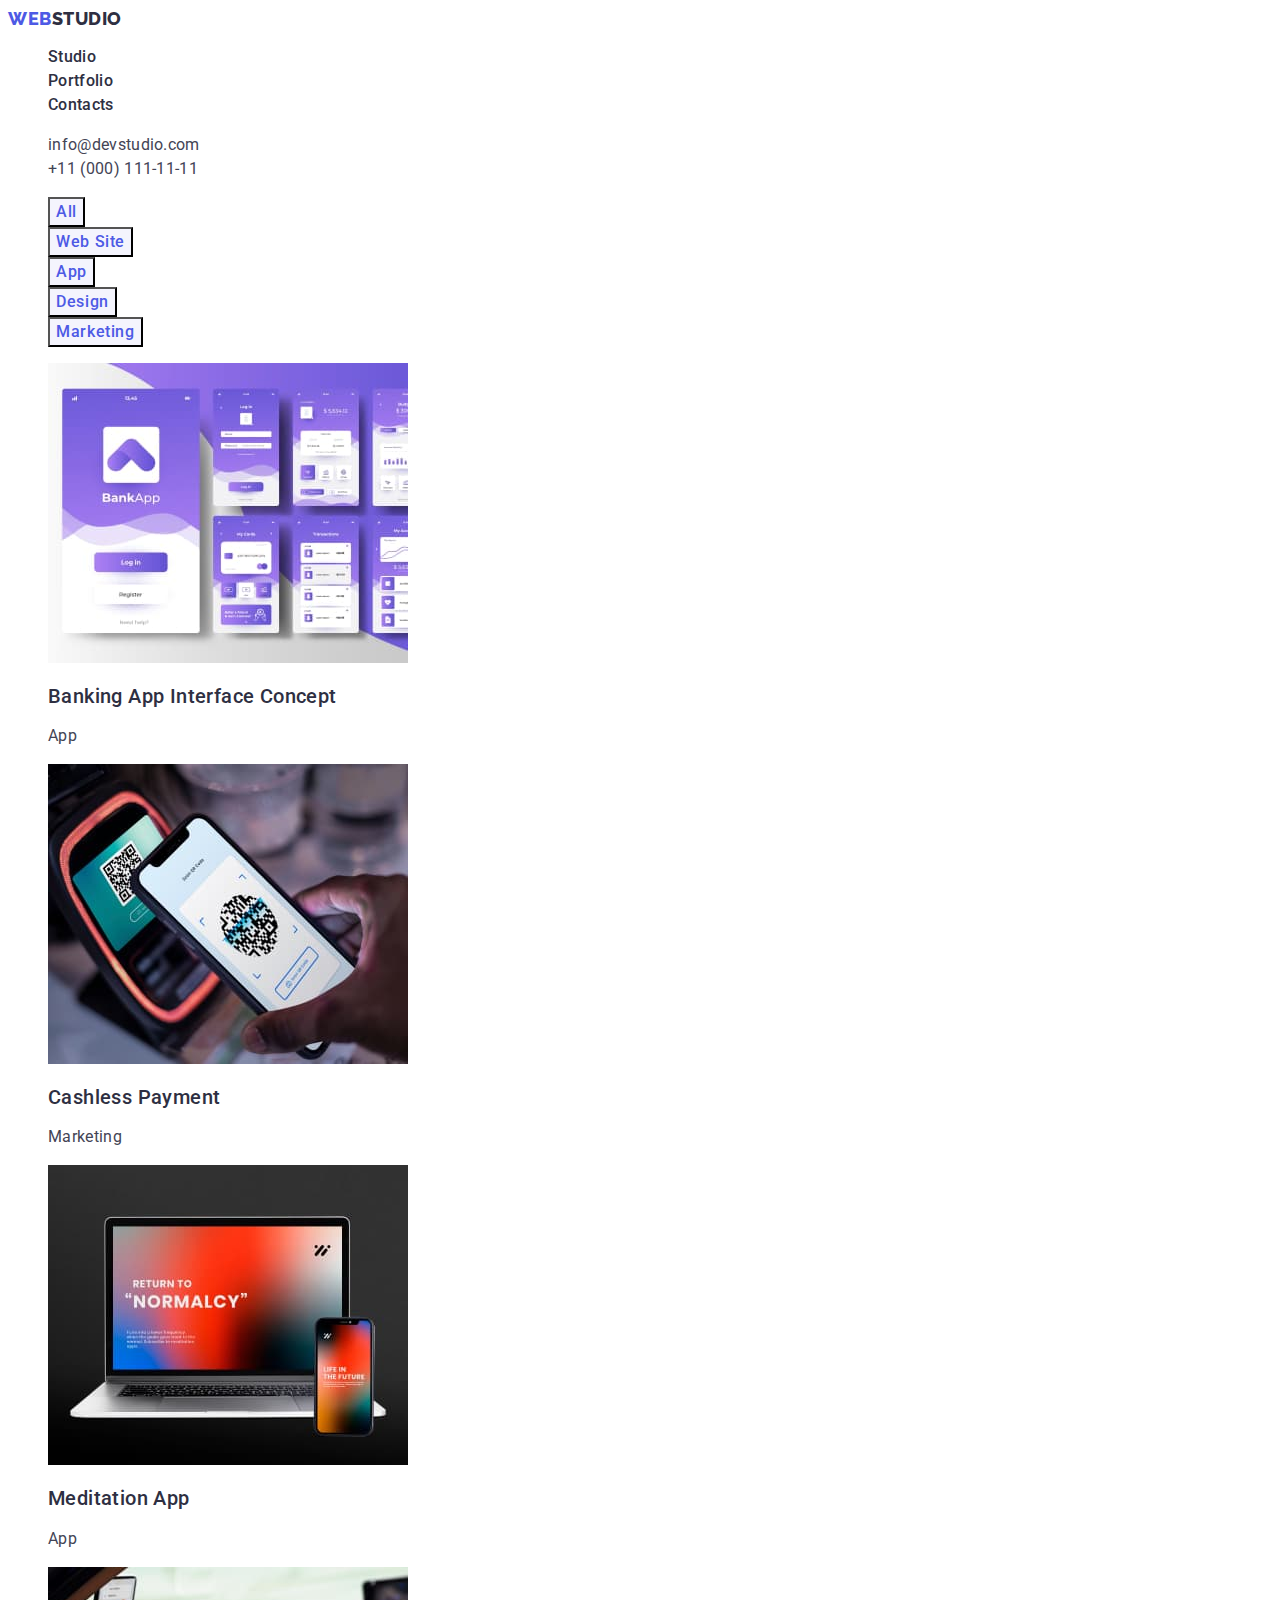
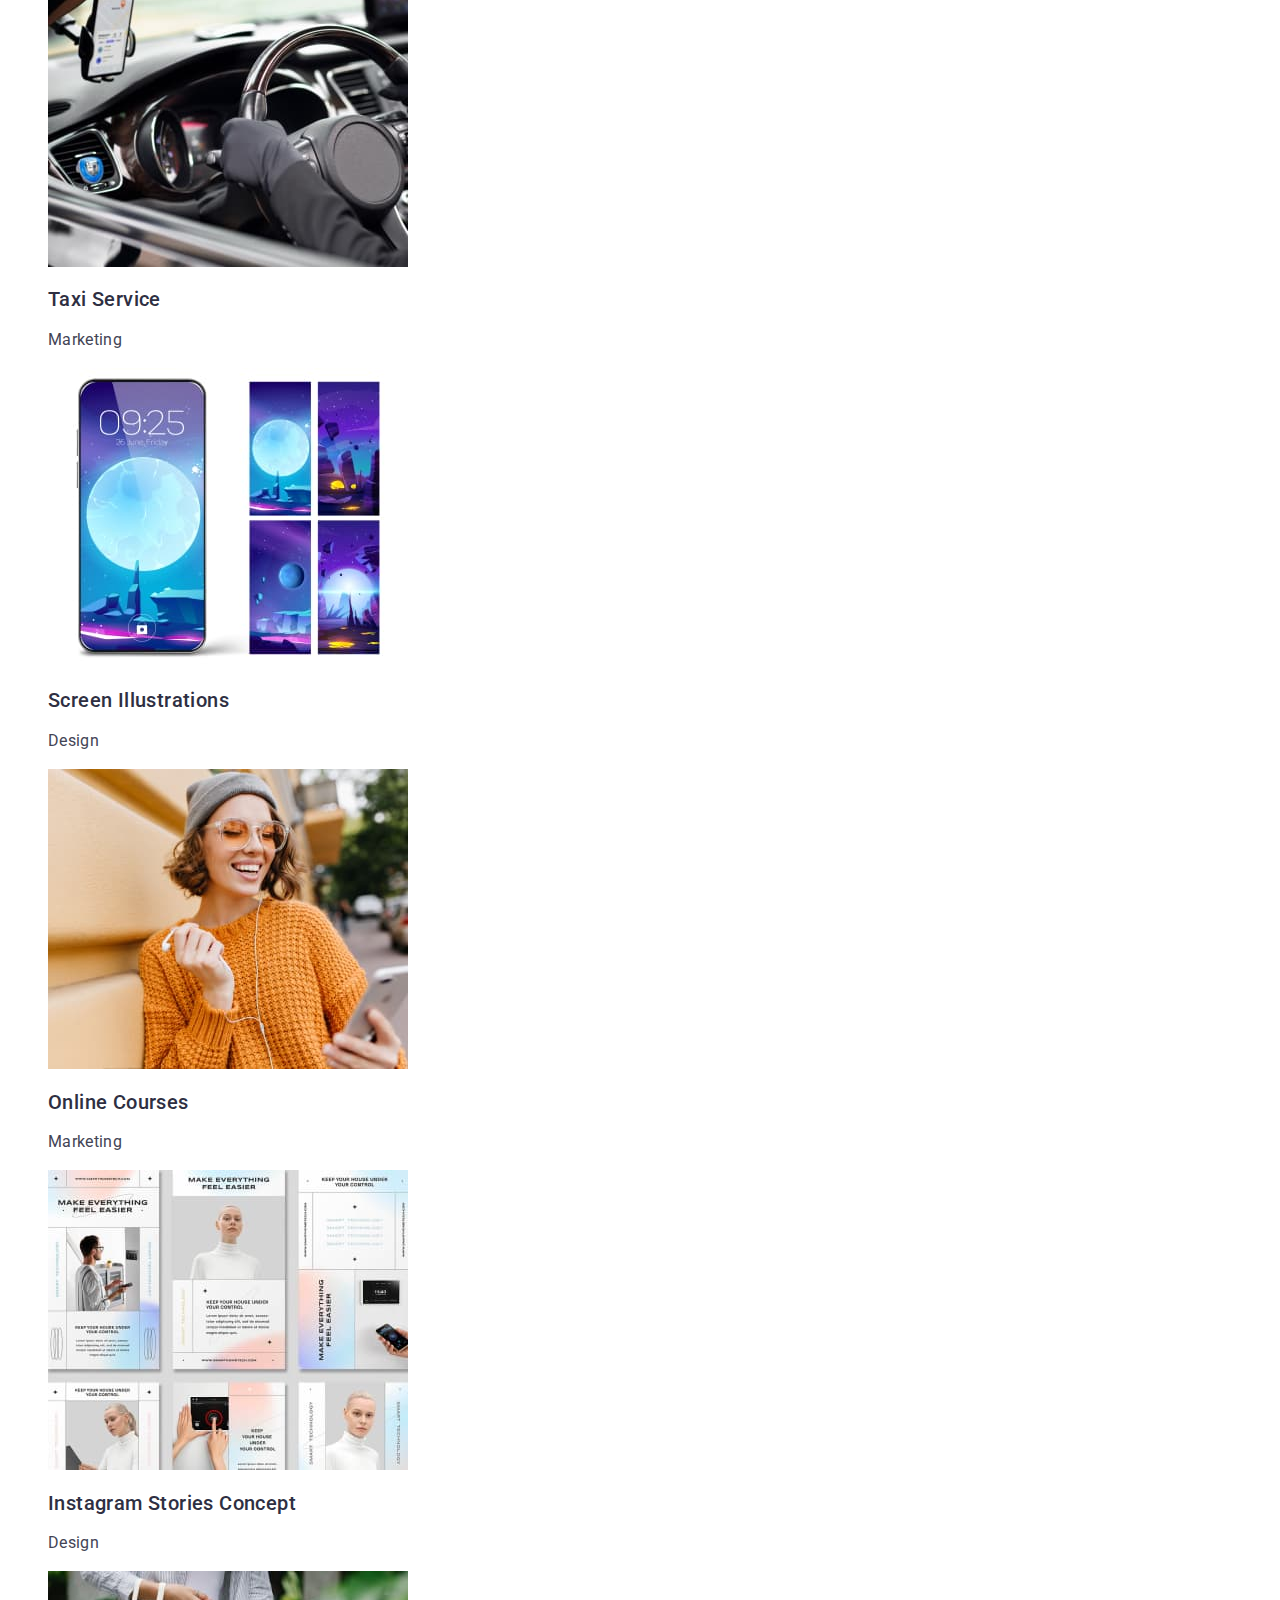
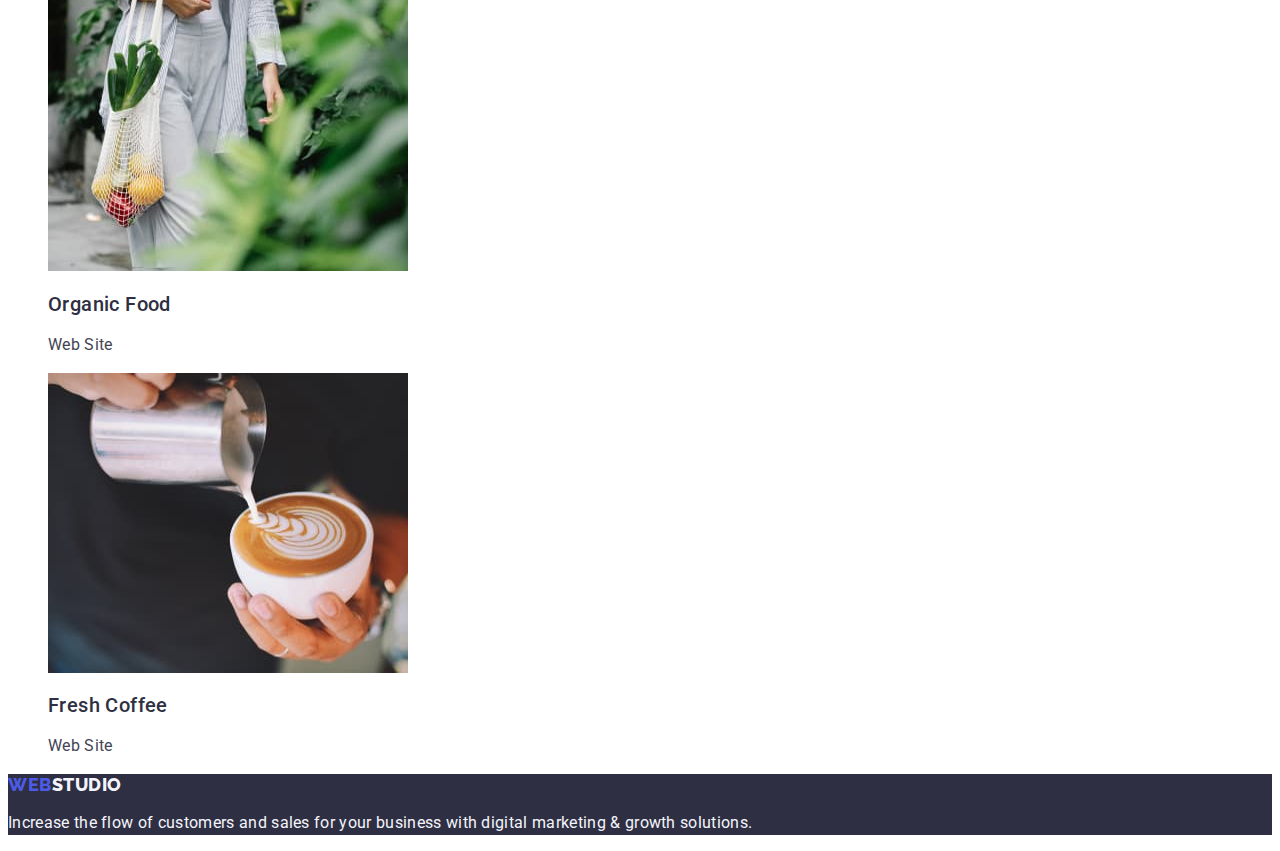
==== commit 31a712ae: "fix3-hm2" ====
--- a/portfolio.html
+++ b/portfolio.html
@@ -120,7 +120,7 @@
                 class="example-img"
               />
               <h2 class="example-title third-title">Taxi Service</h2>
-              <p class="example-text text">App</p>
+              <p class="example-text text">Marketing</p>
             </a>
           </li>
           <li class="example-item">
